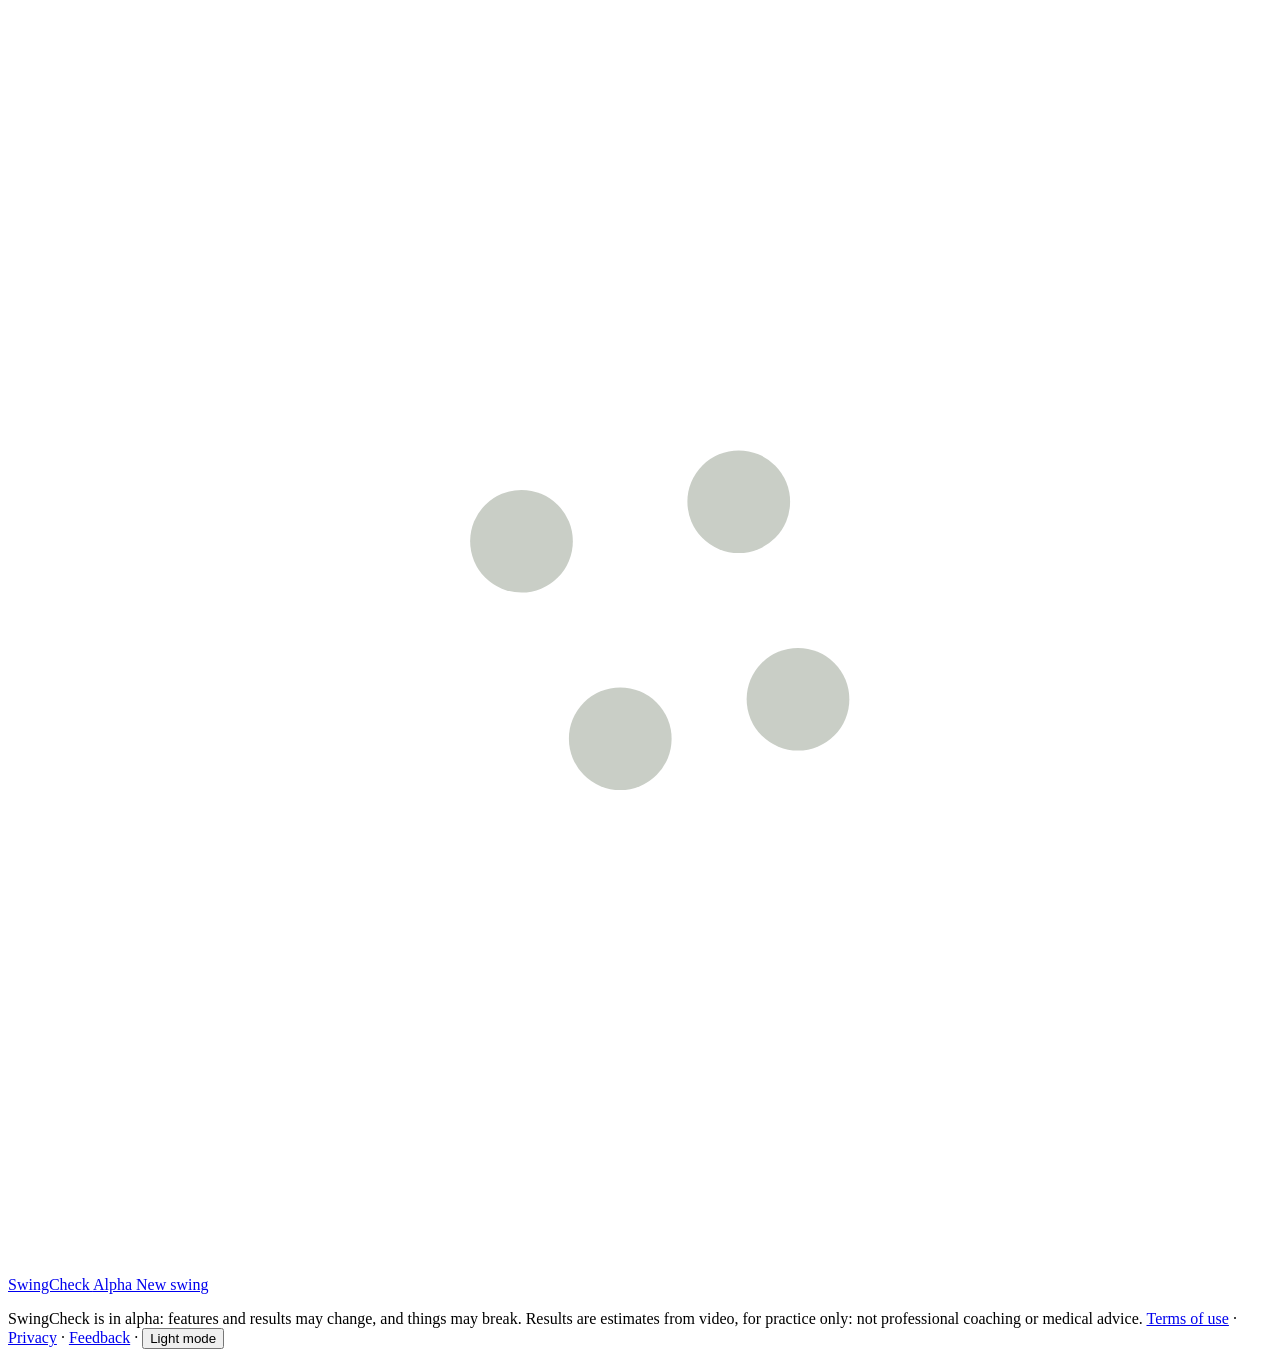
==== swingcheck/app/static/index.html @ f71ae0d3 "Feedback page: a Feedback link in the footer opens /feedback, a rating from 1 to 5 and an optional m" ====
<!doctype html>
<html lang="en">
<head>
  <meta charset="utf-8">
  <meta name="viewport" content="width=device-width, initial-scale=1">
  <title>SwingCheck</title>
  <meta name="description" content="Film it. Check it. Fix what matters. A free golf swing checker for down-the-line videos. Nothing fancy, just geometry.">
  <!-- Link previews (Messenger, Facebook, Viber, Discord, X...). The image is made from
       branding/link-preview.html by branding/render.sh. Keep it a JPEG well under 300 KB:
       apps that build previews on the phone (encrypted Messenger chats, WhatsApp) skip
       bigger images. -->
  <meta property="og:type" content="website">
  <meta property="og:site_name" content="SwingCheck">
  <meta property="og:title" content="SwingCheck: free golf swing checker">
  <meta property="og:description" content="Film it. Check it. Fix what matters. Nothing fancy, just geometry.">
  <meta property="og:url" content="https://swingcheck.org/">
  <meta property="og:image" content="https://swingcheck.org/og-image.jpg">
  <meta property="og:image:type" content="image/jpeg">
  <meta property="og:image:width" content="1200">
  <meta property="og:image:height" content="630">
  <meta property="og:image:alt" content="SwingCheck: Film it. Check it. Fix what matters.">
  <meta name="twitter:card" content="summary_large_image">
  <meta name="theme-color" content="#123824">
  <link rel="icon" href="/favicon.svg">
  <link rel="stylesheet" href="/style.css">
  <!-- Dark unless this browser picked light (footer switch): set before the page paints. -->
  <script>try { if (localStorage.getItem("swingcheck.theme") === "light") document.documentElement.dataset.theme = "light"; } catch {}</script>
</head>
<body>
  <header class="topbar">
    <a href="/" class="brand" aria-label="SwingCheck: your swings">
      <svg class="brand-mark" viewBox="0 0 32 32" aria-hidden="true">
        <circle cx="16" cy="16" r="15" fill="#fff" fill-opacity="0.16"/>
        <circle cx="16" cy="16" r="11" fill="#fff"/>
        <circle cx="13" cy="13.5" r="1.3" fill="#c9cec6"/><circle cx="18.5" cy="12.5" r="1.3" fill="#c9cec6"/>
        <circle cx="15.5" cy="18.5" r="1.3" fill="#c9cec6"/><circle cx="20" cy="17.5" r="1.3" fill="#c9cec6"/>
      </svg>
      <span class="brand-text">
        <span class="brand-name">SwingCheck
          <span class="stage-badge" title="An early version: features and results may change">Alpha</span></span>
        <span class="brand-version" id="app-version" hidden></span>
      </span>
    </a>
    <a href="/new" class="btn primary" id="new-swing-btn">New swing</a>
  </header>
  <main id="view" aria-live="polite"></main>
  <footer class="site-footer">
    <div class="support-card" id="support" hidden>
      <div class="support-intro">
        <p class="support-eyebrow">Free to use</p>
        <h2>Enjoying SwingCheck?</h2>
        <p>If it helps your game, a small tip helps cover the server costs and keeps it going.</p>
      </div>
      <div class="support-option">
        <div>
          <h3>Ko-fi</h3>
          <p>Card or PayPal, from anywhere.</p>
        </div>
        <a class="btn primary" id="support-link" target="_blank" rel="noopener">Support on Ko-fi</a>
      </div>
      <div class="support-option qr">
        <div>
          <h3>InstaPay (Philippines)</h3>
          <p>Scan to support with GCash, Maya, or your banking app.</p>
        </div>
        <img src="/support/instapay-qr.png" alt="InstaPay QR code to support SwingCheck" width="120" height="120" loading="lazy">
      </div>
    </div>
    <p class="legal-line">SwingCheck is in alpha: features and results may change, and things may break.
      Results are estimates from video, for practice only: not professional coaching or medical advice.
      <span class="legal-links"><a href="/terms">Terms of use</a> · <a href="/privacy">Privacy</a> · <a href="/feedback">Feedback</a> · <button type="button" class="theme-toggle" id="theme-toggle">Light mode</button></span></p>
  </footer>
  <script type="module" src="/app.js"></script>
</body>
</html>
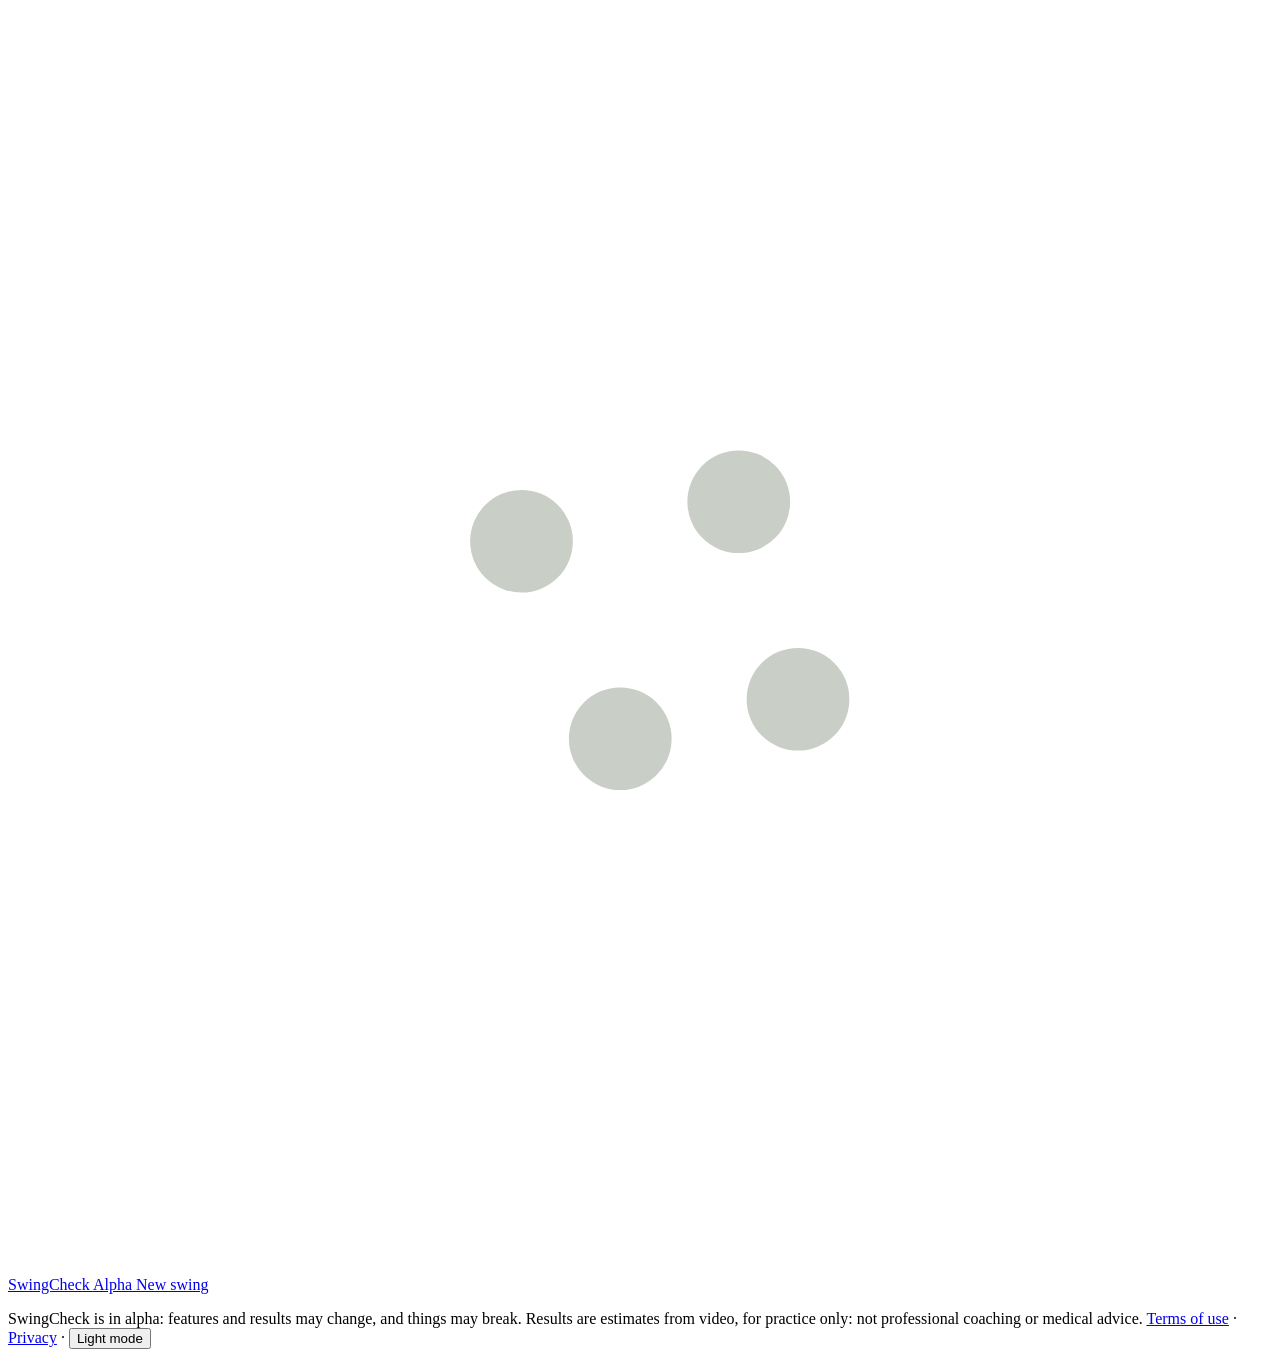
==== commit 4d7bbce6: "Footer: the Feedback link is gone; the support card's Send feedback line covers it Co-Authored-By: C" ====
--- a/swingcheck/app/static/index.html
+++ b/swingcheck/app/static/index.html
@@ -50,6 +50,7 @@
         <p class="support-eyebrow">Free to use</p>
         <h2>Enjoying SwingCheck?</h2>
         <p>If it helps your game, a small tip helps cover the server costs and keeps it going.</p>
+        <p class="support-feedback">Have an idea, or something not working? <a href="/feedback">Send feedback</a></p>
       </div>
       <div class="support-option">
         <div>
@@ -68,7 +69,7 @@
     </div>
     <p class="legal-line">SwingCheck is in alpha: features and results may change, and things may break.
       Results are estimates from video, for practice only: not professional coaching or medical advice.
-      <span class="legal-links"><a href="/terms">Terms of use</a> · <a href="/privacy">Privacy</a> · <a href="/feedback">Feedback</a> · <button type="button" class="theme-toggle" id="theme-toggle">Light mode</button></span></p>
+      <span class="legal-links"><a href="/terms">Terms of use</a> · <a href="/privacy">Privacy</a> · <button type="button" class="theme-toggle" id="theme-toggle">Light mode</button></span></p>
   </footer>
   <script type="module" src="/app.js"></script>
 </body>
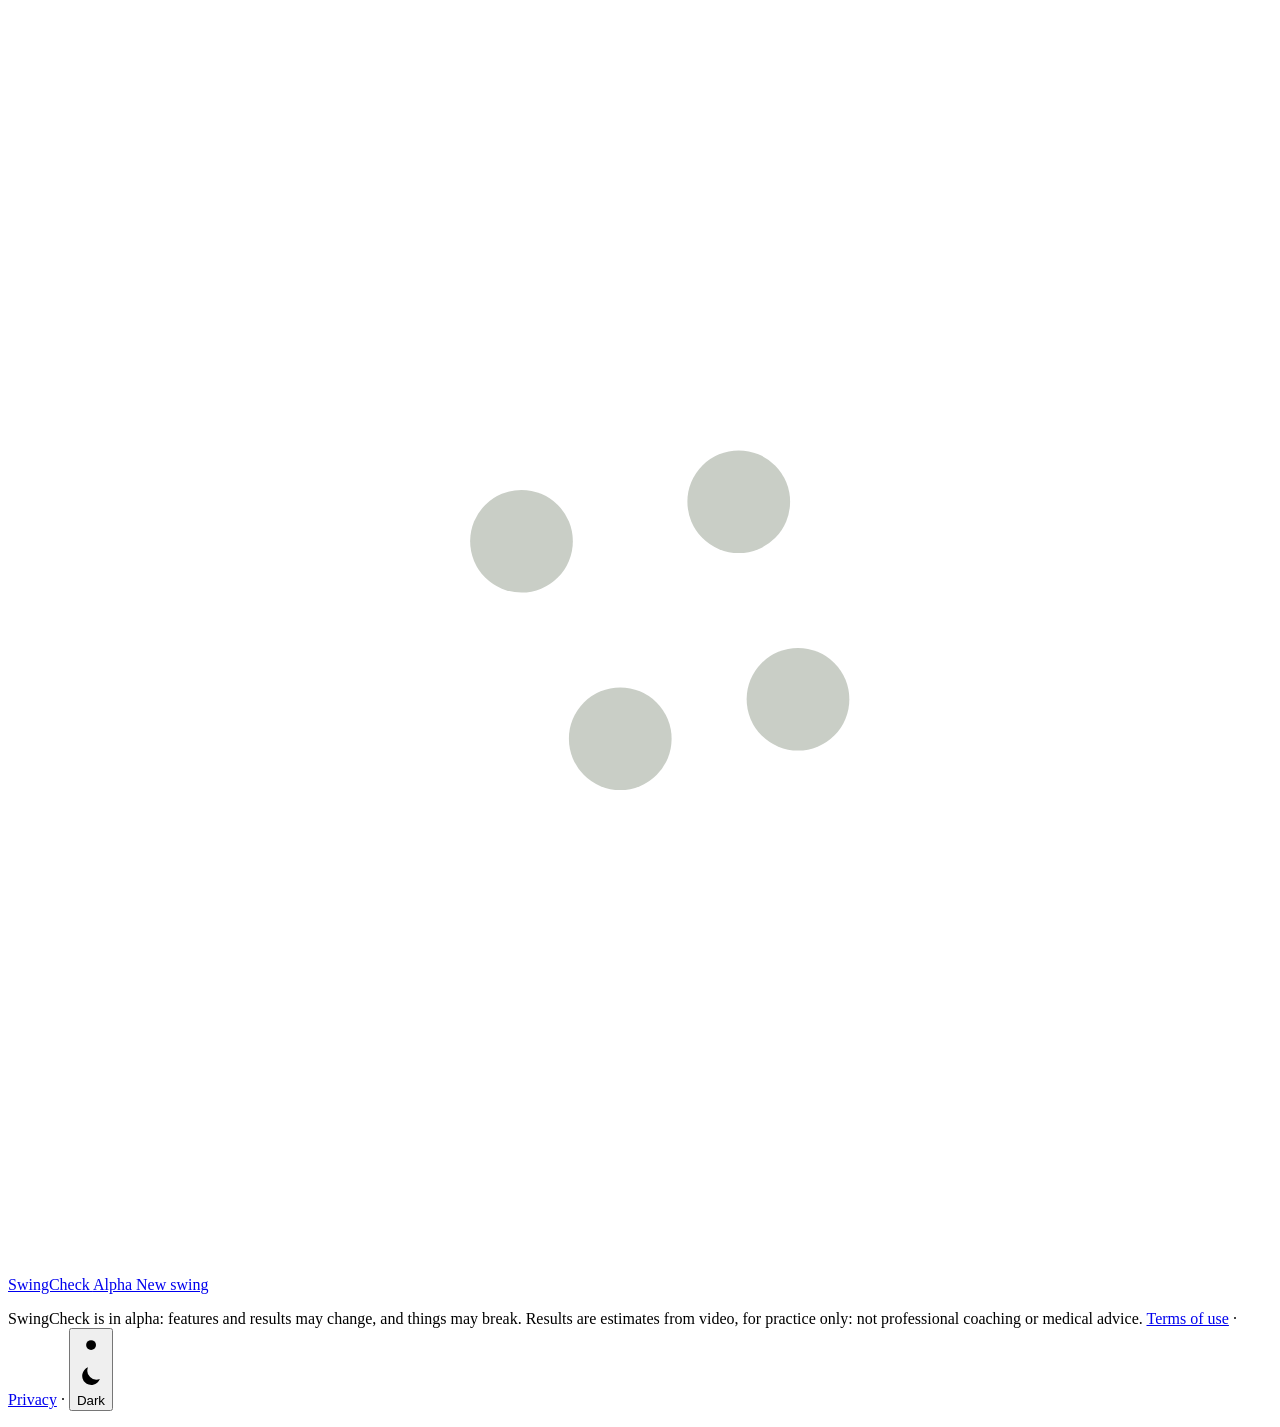
==== commit b673e591: "Footer: the light/dark switch is a small pill with a knob that slides across (a moon in dark mode, a" ====
--- a/swingcheck/app/static/index.html
+++ b/swingcheck/app/static/index.html
@@ -69,7 +69,7 @@
     </div>
     <p class="legal-line">SwingCheck is in alpha: features and results may change, and things may break.
       Results are estimates from video, for practice only: not professional coaching or medical advice.
-      <span class="legal-links"><a href="/terms">Terms of use</a> · <a href="/privacy">Privacy</a> · <button type="button" class="theme-toggle" id="theme-toggle">Light mode</button></span></p>
+      <span class="legal-links"><a href="/terms">Terms of use</a> · <a href="/privacy">Privacy</a> · <button type="button" class="theme-toggle" id="theme-toggle" role="switch" aria-checked="false" aria-label="Light mode"><span class="tt-knob"><svg class="tt-sun" viewBox="0 0 24 24" aria-hidden="true"><circle cx="12" cy="12" r="4.2"/><path d="M12 2.5v2.6M12 18.9v2.6M2.5 12h2.6M18.9 12h2.6M5.3 5.3l1.8 1.8M16.9 16.9l1.8 1.8M5.3 18.7l1.8-1.8M16.9 7.1l1.8-1.8"/></svg><svg class="tt-moon" viewBox="0 0 24 24" aria-hidden="true"><path d="M19.5 14.6A7.8 7.8 0 0 1 9.4 4.5a7.8 7.8 0 1 0 10.1 10.1z"/></svg></span><span class="tt-label">Dark</span></button></span></p>
   </footer>
   <script type="module" src="/app.js"></script>
 </body>
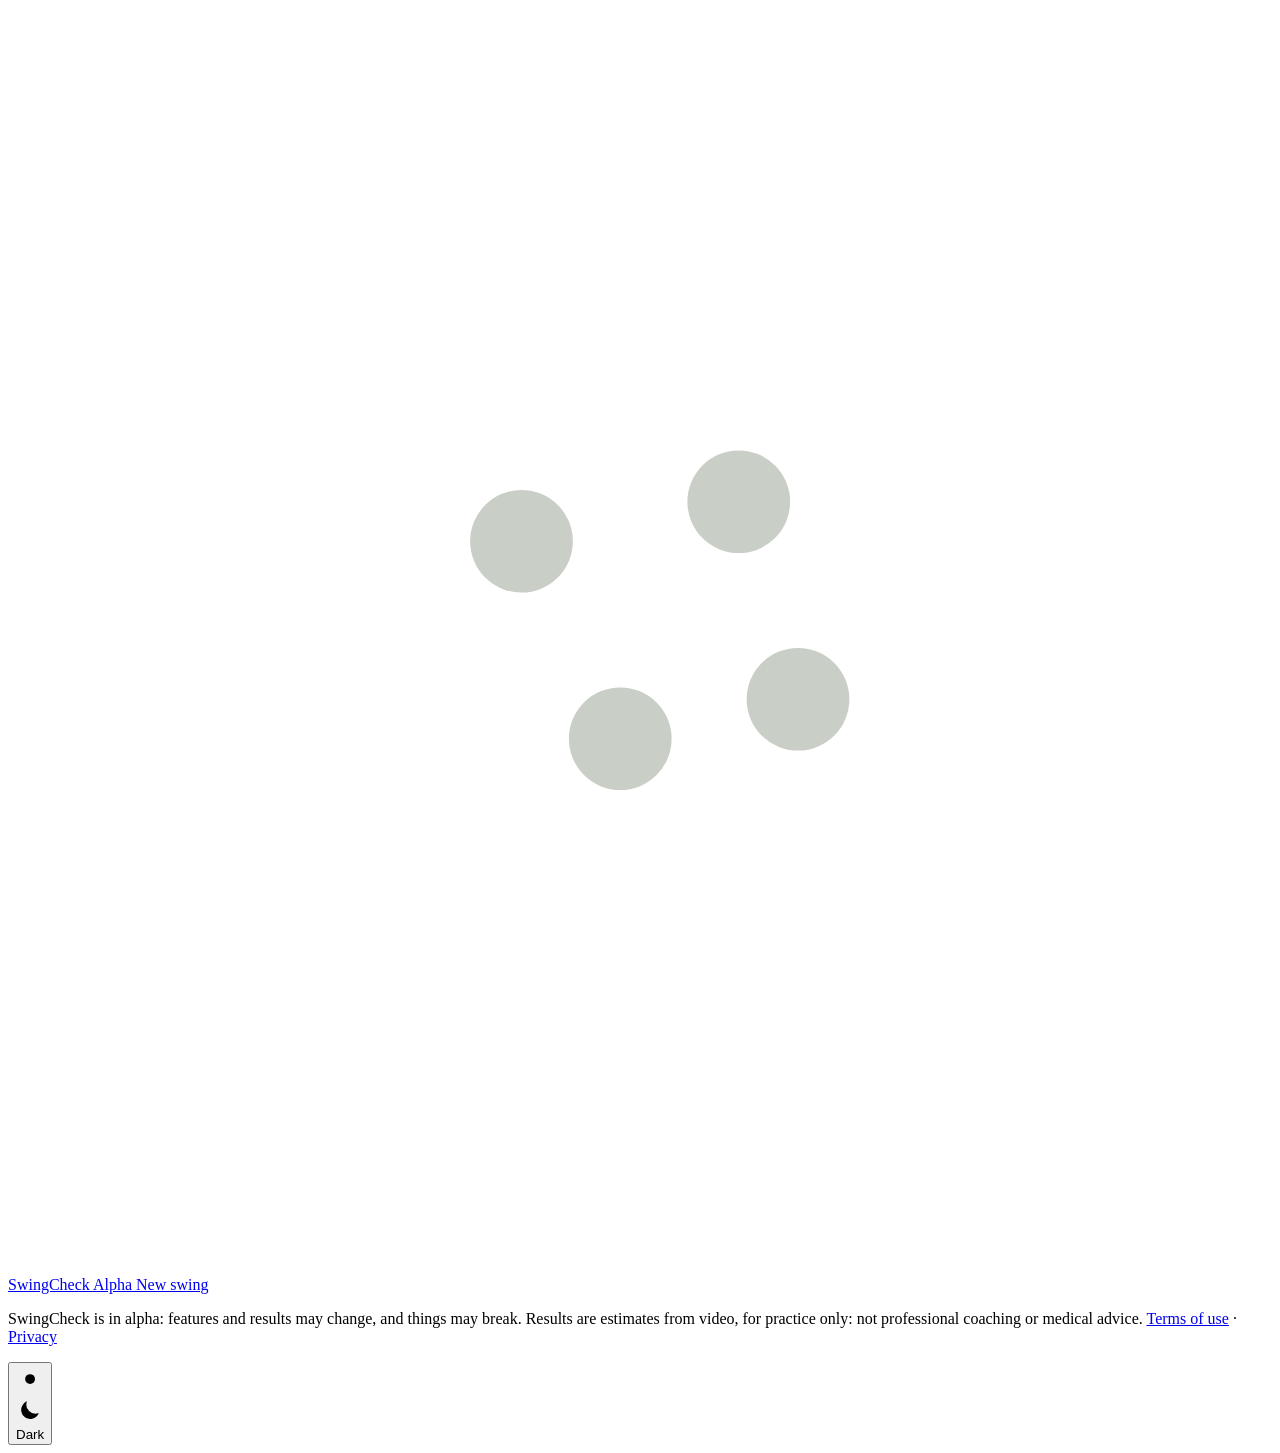
==== commit 6fe1db37: "Footer: the light/dark switch sits on its own line, centered under Terms of use and Privacy Co-Autho" ====
--- a/swingcheck/app/static/index.html
+++ b/swingcheck/app/static/index.html
@@ -69,7 +69,8 @@
     </div>
     <p class="legal-line">SwingCheck is in alpha: features and results may change, and things may break.
       Results are estimates from video, for practice only: not professional coaching or medical advice.
-      <span class="legal-links"><a href="/terms">Terms of use</a> · <a href="/privacy">Privacy</a> · <button type="button" class="theme-toggle" id="theme-toggle" role="switch" aria-checked="false" aria-label="Light mode"><span class="tt-knob"><svg class="tt-sun" viewBox="0 0 24 24" aria-hidden="true"><circle cx="12" cy="12" r="4.2"/><path d="M12 2.5v2.6M12 18.9v2.6M2.5 12h2.6M18.9 12h2.6M5.3 5.3l1.8 1.8M16.9 16.9l1.8 1.8M5.3 18.7l1.8-1.8M16.9 7.1l1.8-1.8"/></svg><svg class="tt-moon" viewBox="0 0 24 24" aria-hidden="true"><path d="M19.5 14.6A7.8 7.8 0 0 1 9.4 4.5a7.8 7.8 0 1 0 10.1 10.1z"/></svg></span><span class="tt-label">Dark</span></button></span></p>
+      <span class="legal-links"><a href="/terms">Terms of use</a> · <a href="/privacy">Privacy</a></span></p>
+    <div class="theme-row"><button type="button" class="theme-toggle" id="theme-toggle" role="switch" aria-checked="false" aria-label="Light mode"><span class="tt-knob"><svg class="tt-sun" viewBox="0 0 24 24" aria-hidden="true"><circle cx="12" cy="12" r="4.2"/><path d="M12 2.5v2.6M12 18.9v2.6M2.5 12h2.6M18.9 12h2.6M5.3 5.3l1.8 1.8M16.9 16.9l1.8 1.8M5.3 18.7l1.8-1.8M16.9 7.1l1.8-1.8"/></svg><svg class="tt-moon" viewBox="0 0 24 24" aria-hidden="true"><path d="M19.5 14.6A7.8 7.8 0 0 1 9.4 4.5a7.8 7.8 0 1 0 10.1 10.1z"/></svg></span><span class="tt-label">Dark</span></button></div>
   </footer>
   <script type="module" src="/app.js"></script>
 </body>
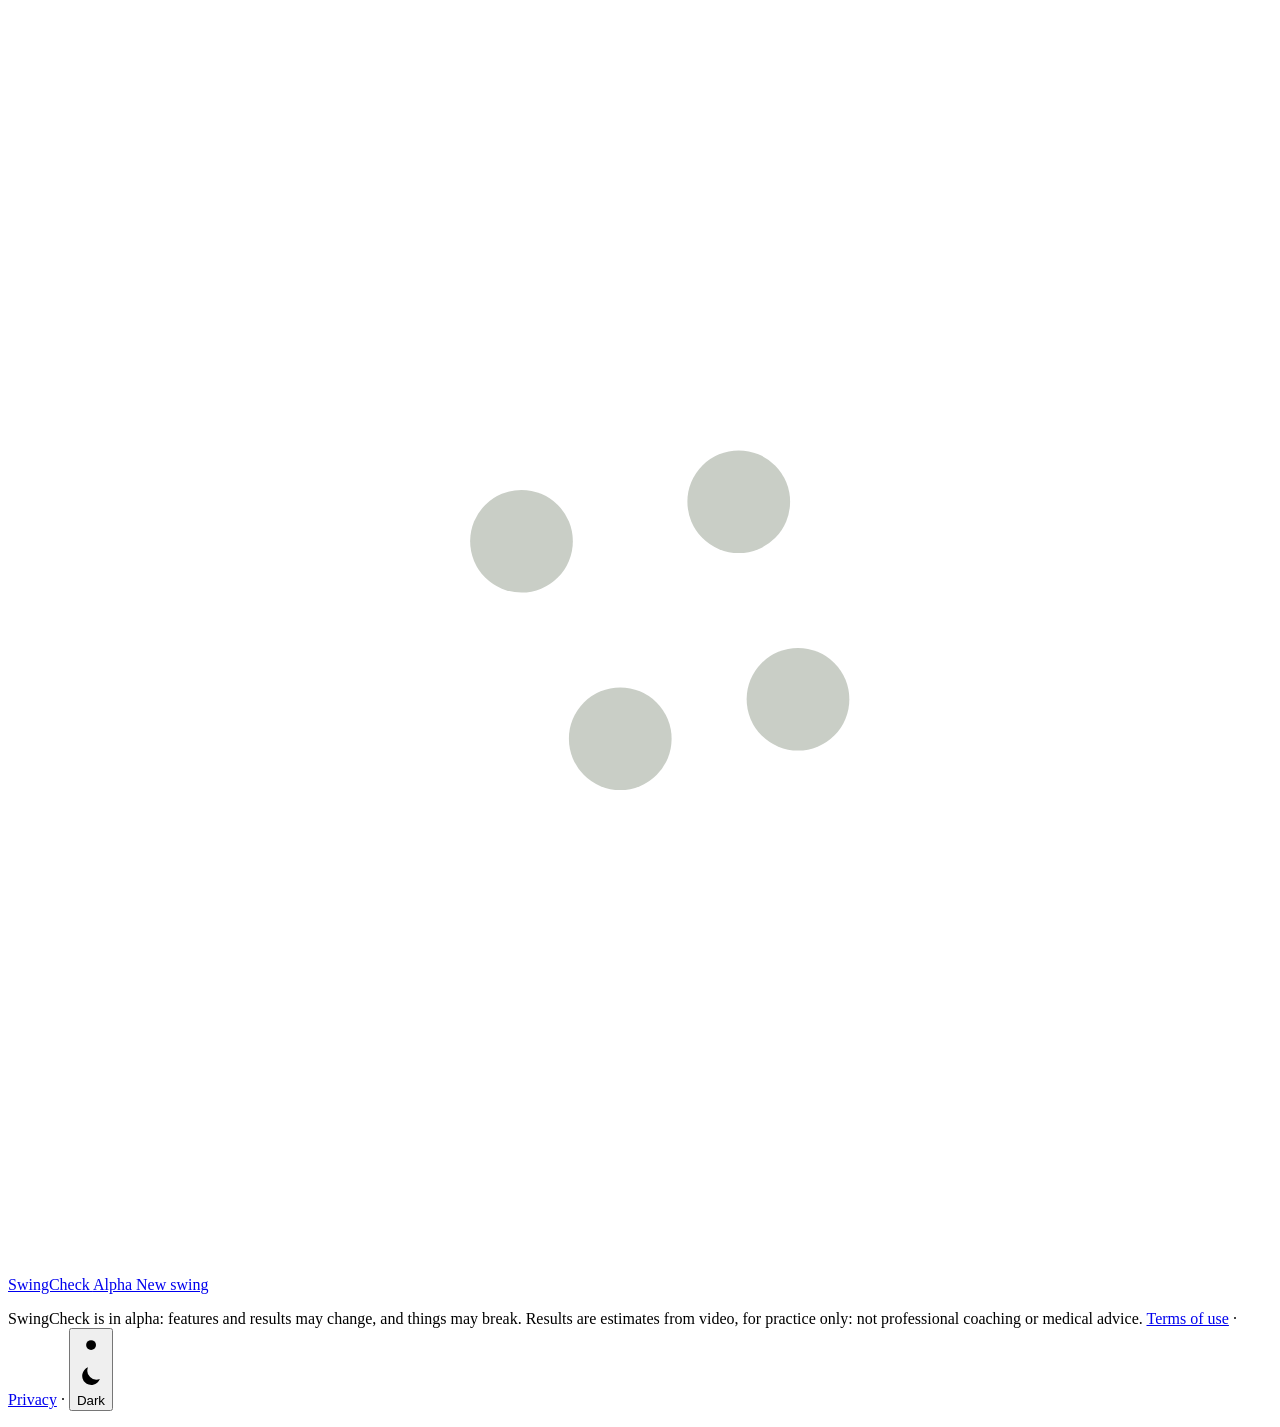
==== commit 26c8e93f: "Footer: the light/dark switch back beside Terms of use and Privacy Co-Authored-By: Claude Opus 5.5 <" ====
--- a/swingcheck/app/static/index.html
+++ b/swingcheck/app/static/index.html
@@ -69,8 +69,7 @@
     </div>
     <p class="legal-line">SwingCheck is in alpha: features and results may change, and things may break.
       Results are estimates from video, for practice only: not professional coaching or medical advice.
-      <span class="legal-links"><a href="/terms">Terms of use</a> · <a href="/privacy">Privacy</a></span></p>
-    <div class="theme-row"><button type="button" class="theme-toggle" id="theme-toggle" role="switch" aria-checked="false" aria-label="Light mode"><span class="tt-knob"><svg class="tt-sun" viewBox="0 0 24 24" aria-hidden="true"><circle cx="12" cy="12" r="4.2"/><path d="M12 2.5v2.6M12 18.9v2.6M2.5 12h2.6M18.9 12h2.6M5.3 5.3l1.8 1.8M16.9 16.9l1.8 1.8M5.3 18.7l1.8-1.8M16.9 7.1l1.8-1.8"/></svg><svg class="tt-moon" viewBox="0 0 24 24" aria-hidden="true"><path d="M19.5 14.6A7.8 7.8 0 0 1 9.4 4.5a7.8 7.8 0 1 0 10.1 10.1z"/></svg></span><span class="tt-label">Dark</span></button></div>
+      <span class="legal-links"><a href="/terms">Terms of use</a> · <a href="/privacy">Privacy</a> · <button type="button" class="theme-toggle" id="theme-toggle" role="switch" aria-checked="false" aria-label="Light mode"><span class="tt-knob"><svg class="tt-sun" viewBox="0 0 24 24" aria-hidden="true"><circle cx="12" cy="12" r="4.2"/><path d="M12 2.5v2.6M12 18.9v2.6M2.5 12h2.6M18.9 12h2.6M5.3 5.3l1.8 1.8M16.9 16.9l1.8 1.8M5.3 18.7l1.8-1.8M16.9 7.1l1.8-1.8"/></svg><svg class="tt-moon" viewBox="0 0 24 24" aria-hidden="true"><path d="M19.5 14.6A7.8 7.8 0 0 1 9.4 4.5a7.8 7.8 0 1 0 10.1 10.1z"/></svg></span><span class="tt-label">Dark</span></button></span></p>
   </footer>
   <script type="module" src="/app.js"></script>
 </body>
